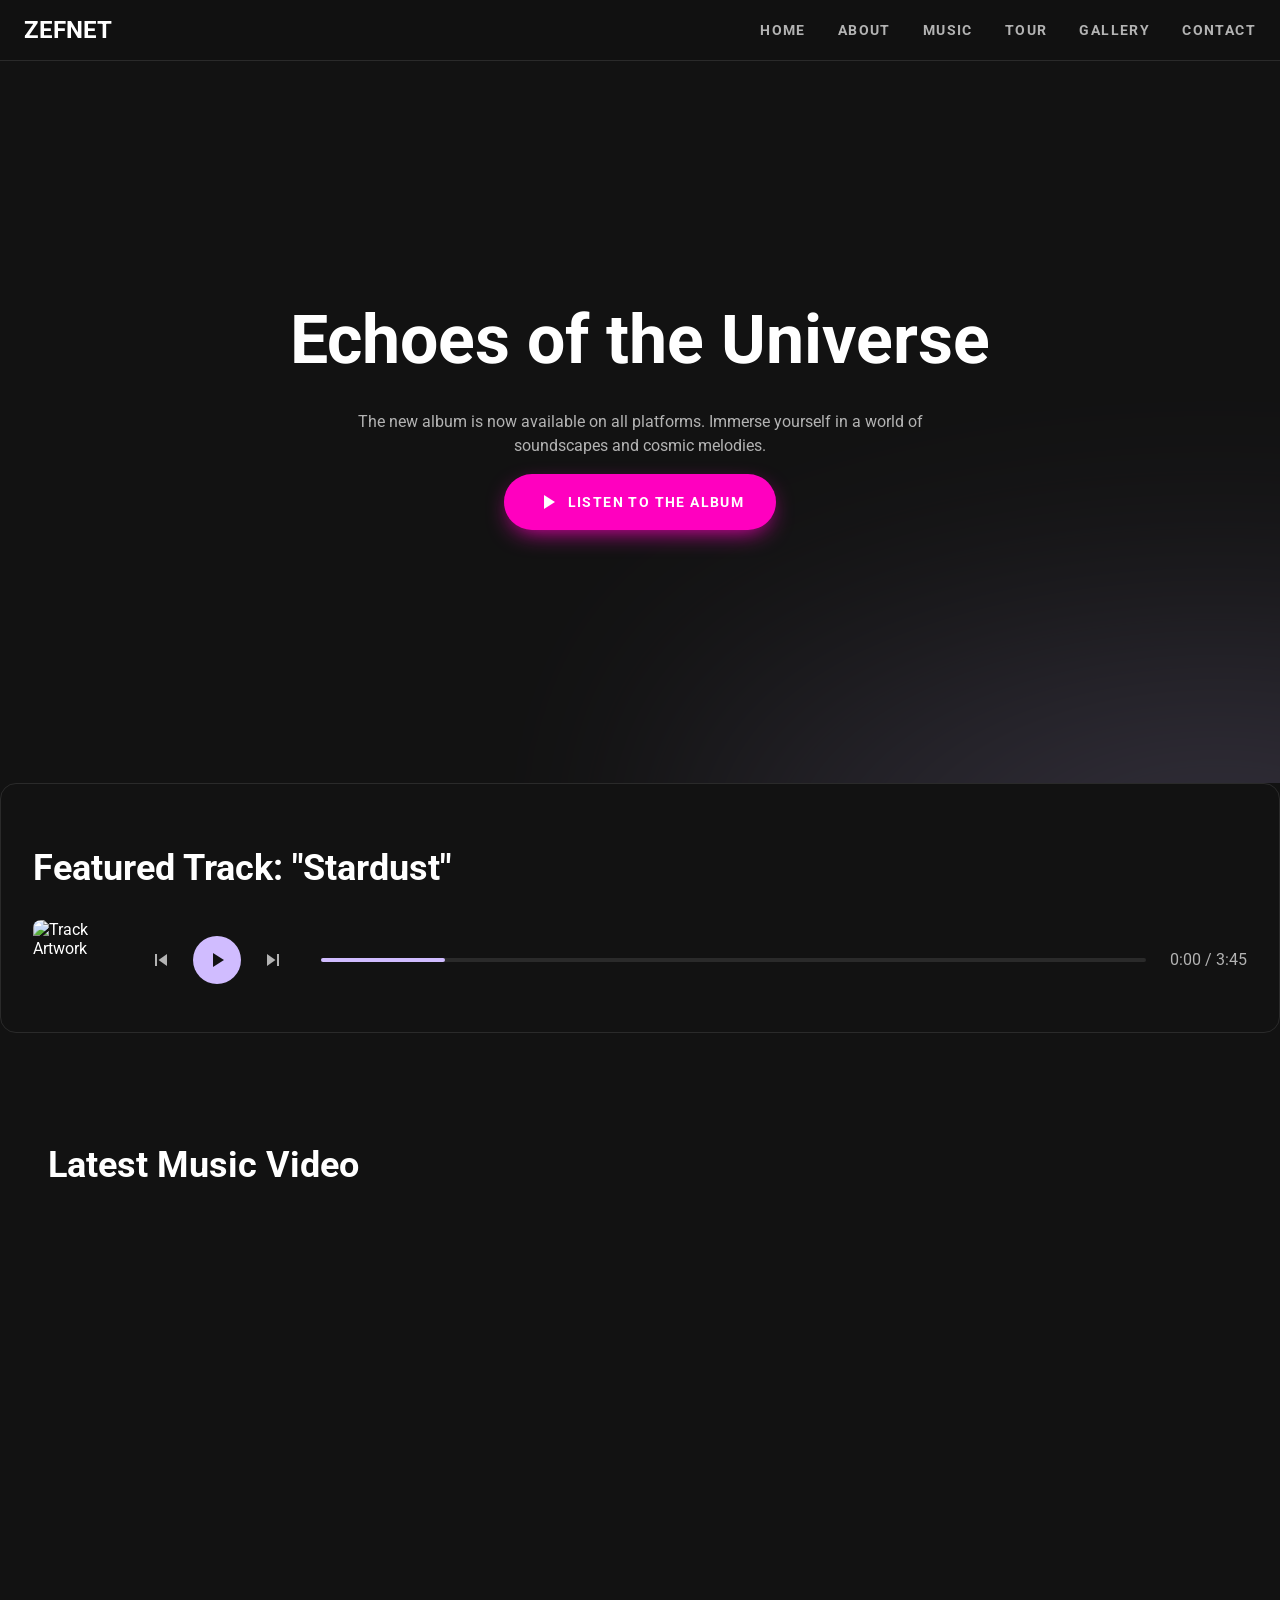
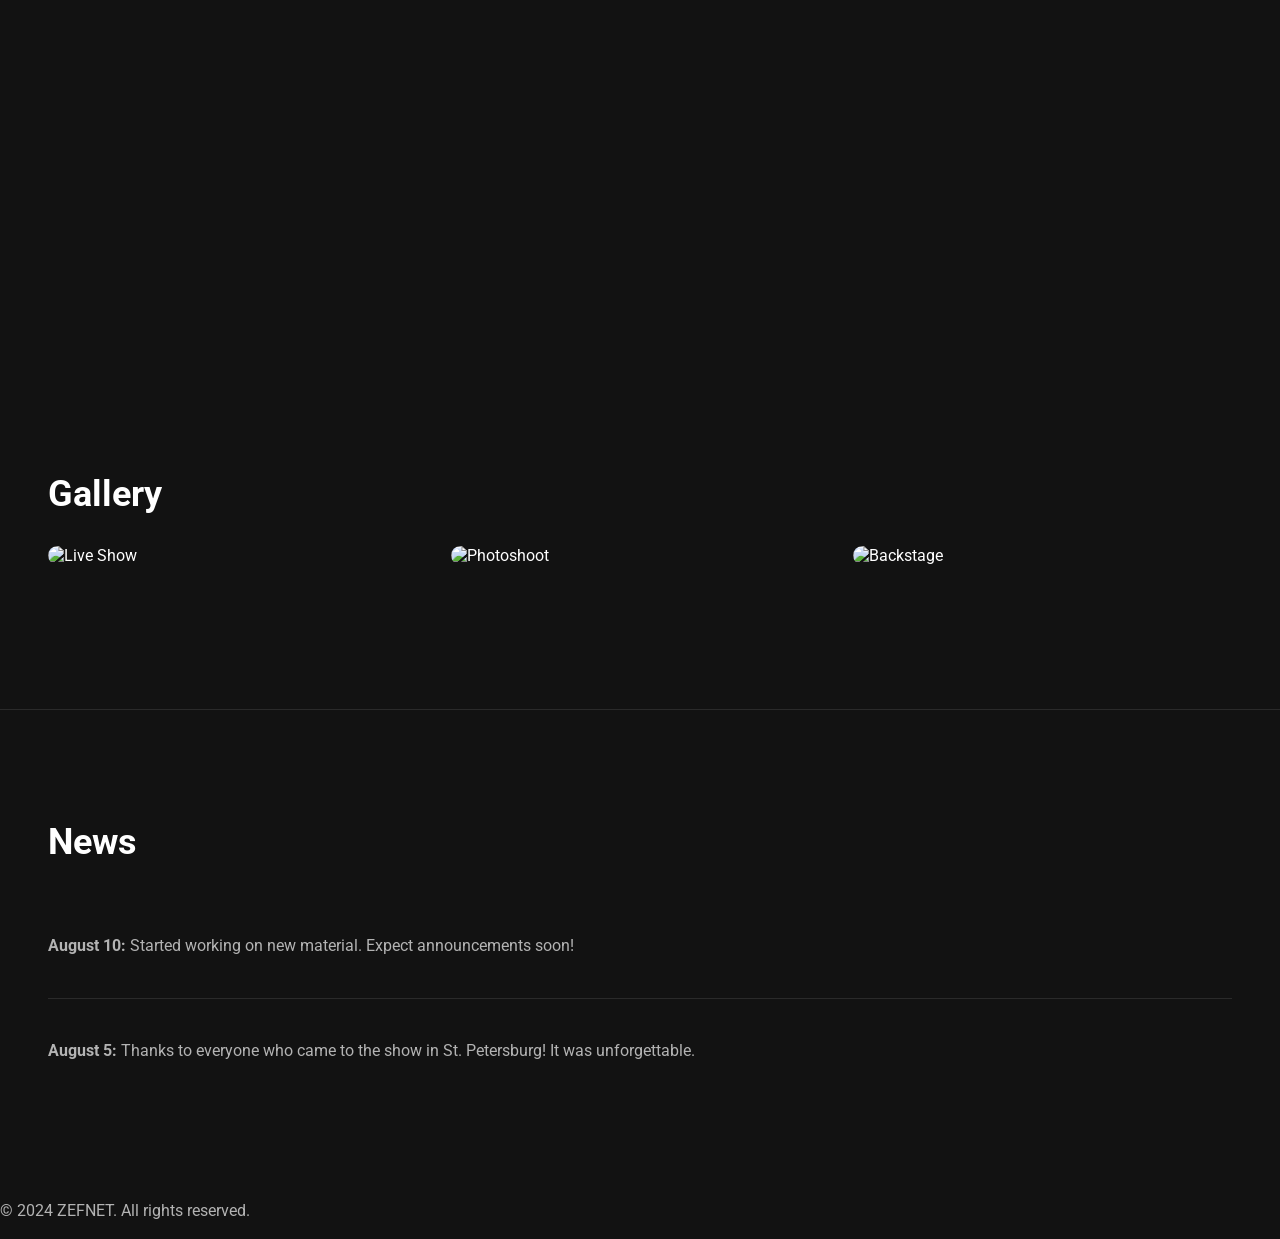
==== index.html @ cc65b37a "Initial commit" ====
<!DOCTYPE html>
<html lang="en">
<head>
    <meta charset="UTF-8">
    <meta name="viewport" content="width=device-width, initial-scale=1.0">
    <title>ZEFNET</title>
    <link rel="stylesheet" href="style.css">
    <link rel="stylesheet" href="https://fonts.googleapis.com/icon?family=Material+Icons">
    <link rel="stylesheet" href="https://fonts.googleapis.com/css2?family=Roboto:wght@400;500;700&display=swap">
</head>
<body>
    <div id="preloader">
        <div class="spinner"></div>
    </div>

    <div id="header-placeholder"></div>

    <main>
        <section id="hero">
            <h1 class="md-typescale-display-large">Echoes of the Universe</h1>
            <p class="md-typescale-body-large">The new album is now available on all platforms. Immerse yourself in a world of soundscapes and cosmic melodies.</p>
            <button class="md-button md-button--filled">
                <span class="material-icons">play_arrow</span>
                <span class="md-typescale-label-large">Listen to the Album</span>
            </button>
        </section>

        <section id="main-track" class="md-card">
            <h2 class="md-typescale-headline-large">Featured Track: "Stardust"</h2>
            <div class="audio-player">
                <img src="https://placehold.co/100x100/1E1E1E/FFFFFF?text=Echoes" alt="Track Artwork">
                <div class="player-controls">
                    <button class="md-button--icon"><span class="material-icons">skip_previous</span></button>
                    <button class="md-button--icon play-pause"><span class="material-icons">play_arrow</span></button>
                    <button class="md-button--icon"><span class="material-icons">skip_next</span></button>
                </div>
                <div class="progress-bar">
                    <div class="progress"></div>
                </div>
                <span class="time-display">0:00 / 3:45</span>
            </div>
        </section>

        <section id="video-preview">
            <h2 class="md-typescale-headline-large">Latest Music Video</h2>
            <div class="video-container">
                <iframe src="https://www.youtube.com/embed/dQw4w9WgXcQ" frameborder="0" allow="accelerometer; autoplay; clipboard-write; encrypted-media; gyroscope; picture-in-picture" allowfullscreen></iframe>
            </div>
        </section>

        <section id="photo-preview">
            <h2 class="md-typescale-headline-large">Gallery</h2>
            <div class="photo-grid">
                <img src="https://placehold.co/600x400/D0BCFF/121212?text=Live+Show" alt="Live Show">
                <img src="https://placehold.co/600x400/FF00BF/121212?text=Photoshoot" alt="Photoshoot">
                <img src="https://placehold.co/600x400/FFFFFF/121212?text=Backstage" alt="Backstage">
            </div>
        </section>

        <section id="feed">
            <h2 class="md-typescale-headline-large">News</h2>
            <div class="feed-item md-typescale-body-large">
                <p><strong>August 10:</strong> Started working on new material. Expect announcements soon!</p>
            </div>
            <div class="feed-item md-typescale-body-large">
                <p><strong>August 5:</strong> Thanks to everyone who came to the show in St. Petersburg! It was unforgettable.</p>
            </div>
        </section>

    </main>

    <div id="footer-placeholder"></div>

    <script src="script.js"></script>
</body>
</html>
---- style.css ----
/* --- Premium Hybrid Theme --- */
:root {
    --color-background: #121212;
    --color-surface: #1E1E1E;
    --color-on-surface: #FFFFFF;
    --color-on-surface-variant: #B3B3B3;
    --color-primary: #D0BCFF; /* Material Purple */
    --color-accent: #FF00BF;   /* Vibrant Magenta/Pink */
    --color-outline: #2A2A2A; /* Softer outline */
    --font-family: 'Roboto', sans-serif;
    --header-height: 73px; /* Height of the header */
}

/* --- Base & Typography --- */
html {
    scroll-behavior: smooth;
}

body {
    font-family: var(--font-family);
    background-color: var(--color-background);
    color: var(--color-on-surface);
    margin: 0;
    padding: 0;
    position: relative;
    padding-top: var(--header-height); /* Add padding to body to offset fixed header */
}
/* Noise Texture */
body::after {
    content: "";
    position: fixed;
    top: 0;
    left: 0;
    width: 100vw;
    height: 100vh;
    background-image: url('[data-uri]');
    opacity: 0.04;
    pointer-events: none;
    z-index: 1002;
}


.md-typescale-display-large { font-size: 68px; line-height: 76px; font-weight: 700; }
.md-typescale-headline-large { font-size: 36px; line-height: 44px; font-weight: 700; }
.md-typescale-title-large { font-size: 22px; line-height: 28px; font-weight: 500; }
.md-typescale-body-large { font-size: 16px; line-height: 24px; font-weight: 400; color: var(--color-on-surface-variant); }
.md-typescale-label-large { font-size: 14px; line-height: 20px; font-weight: 700; letter-spacing: 0.1em; text-transform: uppercase; }

/* --- Preloader --- */
#preloader {
    position: fixed;
    top: 0;
    left: 0;
    width: 100%;
    height: 100%;
    background-color: var(--color-background);
    display: flex;
    justify-content: center;
    align-items: center;
    z-index: 1003;
    transition: opacity 0.5s ease-out, visibility 0.5s ease-out;
}
#preloader.hidden { opacity: 0; visibility: hidden; }
.spinner {
    width: 48px;
    height: 48px;
    border: 4px solid var(--color-surface);
    border-top-color: var(--color-primary);
    border-radius: 50%;
    animation: spin 1s linear infinite;
}
@keyframes spin { to { transform: rotate(360deg); } }

/* --- Layout & Components --- */
header {
    background-color: rgba(18, 18, 18, 0.8);
    backdrop-filter: blur(10px);
    padding: 16px 24px;
    border-bottom: 1px solid var(--color-outline);
    position: fixed; /* Changed from sticky to fixed */
    top: 0;
    left: 0;
    right: 0;
    z-index: 100;
}

nav {
    display: flex;
    justify-content: space-between;
    align-items: center;
    max-width: 1600px;
    margin: 0 auto;
}

nav .logo {
    font-weight: 700;
    font-size: 24px;
}

nav ul {
    list-style: none;
    display: flex;
    gap: 32px;
    margin: 0;
    padding: 0;
}
nav ul a {
    color: var(--color-on-surface-variant);
    text-decoration: none; /* Removed underline */
    transition: color 0.2s ease-in-out;
}
nav ul a:hover {
    color: var(--color-on-surface);
}

main > section {
    padding: 80px 48px; /* Increased padding */
    max-width: 1400px;
    margin: 0 auto;
}

/* Hero Section */
#hero {
    display: flex;
    flex-direction: column;
    align-items: center;
    justify-content: center;
    text-align: center;
    min-height: 70vh;
    position: relative;
    overflow: hidden;
    padding-top: 0; /* Remove padding-top because of body padding */
}
#hero::before {
    content: '';
    position: absolute;
    top: 50%;
    left: 50%;
    width: 150%;
    height: 150%;
    background-image:
        radial-gradient(ellipse at 30% 40%, var(--color-primary), transparent 40%),
        radial-gradient(ellipse at 70% 60%, var(--color-accent), transparent 40%);
    opacity: 0.2;
    filter: blur(100px);
    z-index: -1;
    animation: subtle-rotate 20s infinite linear;
}
@keyframes subtle-rotate {
    from { transform: translate(-50%, -50%) rotate(0deg); }
    to { transform: translate(-50%, -50%) rotate(360deg); }
}
#hero h1 { margin-bottom: 16px; }
#hero p { max-width: 600px; }

/* --- About Page --- */
#about-hero {
    display: grid;
    grid-template-columns: 1fr 2fr;
    gap: 64px;
    align-items: start;
}
#about-hero img {
    width: 100%;
    border-radius: 24px;
    object-fit: cover;
}
#about-hero .about-text p {
    margin-bottom: 1.5em;
}
#about-hero blockquote {
    margin: 32px 0;
    padding-left: 24px;
    border-left: 2px solid var(--color-primary);
    font-size: 20px;
    font-style: italic;
    color: var(--color-on-surface);
}

/* --- Music Page --- */
#music-hero {
    text-align: center;
    padding-bottom: 0;
}
.album-grid {
    display: grid;
    grid-template-columns: repeat(auto-fill, minmax(250px, 1fr));
    gap: 32px;
    margin-top: 32px;
}
.album-card {
    background-color: var(--color-surface);
    border-radius: 16px;
    overflow: hidden;
    transition: background-color 0.3s, transform 0.3s;
    cursor: pointer;
}
.album-card:hover {
    background-color: #2a2a2a;
    transform: translateY(-8px);
}
.album-card img {
    width: 100%;
    height: auto;
    aspect-ratio: 1 / 1;
}
.album-card h3, .album-card p {
    margin: 0;
    padding: 0 16px;
}
.album-card h3 {
    margin-top: 16px;
}
.album-card p {
    margin-bottom: 16px;
    color: var(--color-on-surface-variant);
}

/* --- Tour Page --- */
#tour-hero {
    text-align: center;
    padding-bottom: 0;
}
.tour-list {
    margin-top: 32px;
}
.tour-item {
    display: flex;
    align-items: center;
    padding: 24px;
    border-bottom: 1px solid var(--color-outline);
    transition: background-color 0.3s;
}
.tour-item:hover {
    background-color: var(--color-surface);
}
.tour-date {
    display: flex;
    flex-direction: column;
    align-items: center;
    margin-right: 32px;
    width: 60px;
}
.tour-date .month {
    font-size: 14px;
    font-weight: 700;
    color: var(--color-primary);
}
.tour-date .day {
    font-size: 32px;
    font-weight: 700;
}
.tour-info {
    flex-grow: 1;
}
.tour-info .city {
    display: block;
    font-size: 20px;
    font-weight: 500;
}
.tour-info .venue {
    color: var(--color-on-surface-variant);
}
.tour-item.past {
    opacity: 0.6;
}
.tour-item.past:hover {
    background-color: transparent;
}
.md-button.sold-out {
    background-color: var(--color-outline);
    color: var(--color-on-surface-variant);
    cursor: not-allowed;
    box-shadow: none;
}
.md-button.sold-out:hover {
    transform: scale(1);
}

/* --- Gallery Page --- */
#gallery-hero {
    text-align: center;
    padding-bottom: 0;
}
.gallery-grid {
    columns: 4;
    column-gap: 24px;
    margin-top: 32px;
}
.gallery-item {
    margin-bottom: 24px;
    break-inside: avoid;
}
.gallery-item img {
    width: 100%;
    height: auto;
    border-radius: 16px;
    cursor: pointer;
    transition: transform 0.3s, opacity 0.3s;
}
.gallery-item img:hover {
    transform: scale(1.02);
    opacity: 0.8;
}

/* Lightbox */
#lightbox {
    display: none;
    position: fixed;
    z-index: 1001;
    padding-top: 60px;
    left: 0;
    top: 0;
    width: 100%;
    height: 100%;
    overflow: auto;
    background-color: rgba(18, 18, 18, 0.95);
}
.lightbox-content {
    margin: auto;
    display: block;
    width: 80%;
    max-width: 1200px;
    animation: zoom 0.6s;
}
@keyframes zoom {
    from {transform: scale(0)}
    to {transform: scale(1)}
}
.close-lightbox {
    position: absolute;
    top: 15px;
    right: 35px;
    color: #f1f1f1;
    font-size: 40px;
    font-weight: bold;
    transition: 0.3s;
    cursor: pointer;
}
.close-lightbox:hover, .close-lightbox:focus {
    color: #bbb;
    text-decoration: none;
}

/* --- Contact Page --- */
#contact-hero {
    text-align: center;
    padding-bottom: 0;
}
#contact-content {
    display: grid;
    grid-template-columns: 2fr 1fr;
    gap: 64px;
    margin-top: 32px;
}
.form-field {
    margin-bottom: 24px;
}
.form-field label {
    display: block;
    margin-bottom: 8px;
    font-size: 14px;
    color: var(--color-on-surface-variant);
}
.form-field input, .form-field textarea {
    width: 100%;
    background-color: var(--color-surface);
    border: 1px solid var(--color-outline);
    border-radius: 8px;
    padding: 12px;
    color: var(--color-on-surface);
    font-size: 16px;
    transition: border-color 0.3s;
}
.form-field input:focus, .form-field textarea:focus {
    outline: none;
    border-color: var(--color-primary);
}
.social-links {
    list-style: none;
    padding: 0;
    margin: 0;
}
.social-links li a {
    display: block;
    padding: 16px 0;
    font-size: 20px;
    font-weight: 500;
    color: var(--color-on-surface);
    text-decoration: none;
    border-bottom: 1px solid var(--color-outline);
    transition: color 0.3s;
}
.social-links li a:hover {
    color: var(--color-primary);
}


/* Main Track Section */
#main-track {
    padding: 32px;
}
.audio-player {
    display: flex;
    align-items: center;
    gap: 24px;
}
.audio-player img {
    width: 80px;
    height: 80px;
    border-radius: 8px;
}
.player-controls {
    display: flex;
    align-items: center;
    gap: 8px;
}
.progress-bar {
    flex-grow: 1;
    height: 4px;
    background-color: var(--color-outline);
    border-radius: 2px;
    cursor: pointer;
}
.progress {
    width: 15%;
    height: 100%;
    background-color: var(--color-primary);
    border-radius: 2px;
}
.time-display {
    font-variant-numeric: tabular-nums;
    color: var(--color-on-surface-variant);
}

/* Video Preview Section */
.video-container {
    position: relative;
    padding-bottom: 56.25%;
    height: 0;
    overflow: hidden;
    border-radius: 16px;
}
.video-container iframe {
    position: absolute;
    top: 0;
    left: 0;
    width: 100%;
    height: 100%;
}

/* Photo Preview Section */
.photo-grid {
    display: grid;
    grid-template-columns: repeat(auto-fit, minmax(300px, 1fr));
    gap: 24px;
}
.photo-grid img {
    width: 100%;
    height: auto;
    border-radius: 16px;
    object-fit: cover;
    transition: transform 0.3s, opacity 0.3s;
}
.photo-grid img:hover {
    transform: scale(1.03);
    opacity: 0.9;
}

/* Feed Section */
#feed {
    border-top: 1px solid var(--color-outline);
    margin-top: 64px;
}
.feed-item {
    padding: 24px 0;
    border-bottom: 1px solid var(--color-outline);
}
.feed-item:last-child {
    border-bottom: none;
}

/* --- Components --- */
.md-button {
    position: relative;
    overflow: hidden;
    display: inline-flex;
    align-items: center;
    justify-content: center;
    padding: 0 32px;
    height: 56px;
    border-radius: 28px;
    border: none;
    font-family: var(--font-family);
    cursor: pointer;
    transition: all 0.2s ease-in-out;
    transform: scale(1);
}
.md-button:hover {
    transform: scale(1.05);
}
.md-button .material-icons { margin-right: 8px; }

.md-button--filled {
    background-color: var(--color-accent);
    color: var(--color-on-surface);
    box-shadow: 0 8px 24px -8px var(--color-accent);
}
.md-button--filled:hover {
    background-color: #FF33C9;
    box-shadow: 0 12px 32px -8px var(--color-accent);
}

.md-button--text {
    background-color: transparent;
    color: var(--color-primary);
    height: auto;
    padding: 8px 16px;
}
.md-button--text:hover {
    background-color: rgba(208, 188, 255, 0.1);
}

.md-button--icon {
    background: transparent;
    border: none;
    color: var(--color-on-surface-variant);
    cursor: pointer;
    border-radius: 50%;
    width: 48px;
    height: 48px;
    display: flex;
    align-items: center;
    justify-content: center;
    transition: background-color 0.2s;
}
.md-button--icon:hover {
    background-color: rgba(255, 255, 255, 0.1);
    color: var(--color-on-surface);
}
.md-button--icon.play-pause {
    background-color: var(--color-primary);
    color: var(--color-background);
}
.md-button--icon.play-pause:hover {
    background-color: #E0D0FF;
}

.md-card {
    background-color: transparent;
    border: 1px solid var(--color-outline);
    border-radius: 16px;
    padding: 24px;
    transition: background-color 0.3s, transform 0.3s;
    opacity: 0;
    transform: translateY(20px);
}
.md-card.visible { opacity: 1; transform: translateY(0); }
.md-card:hover {
    background-color: var(--color-surface);
    transform: translateY(-4px);
}
.md-card h3 { margin-top: 0; }

/* Ripple Effect */
.ripple {
    position: absolute;
    border-radius: 50%;
    background-color: rgba(255, 255, 255, 0.3);
    transform: scale(0);
    animation: ripple-animation 0.6s linear;
}
@keyframes ripple-animation { to { transform: scale(4); opacity: 0; } }
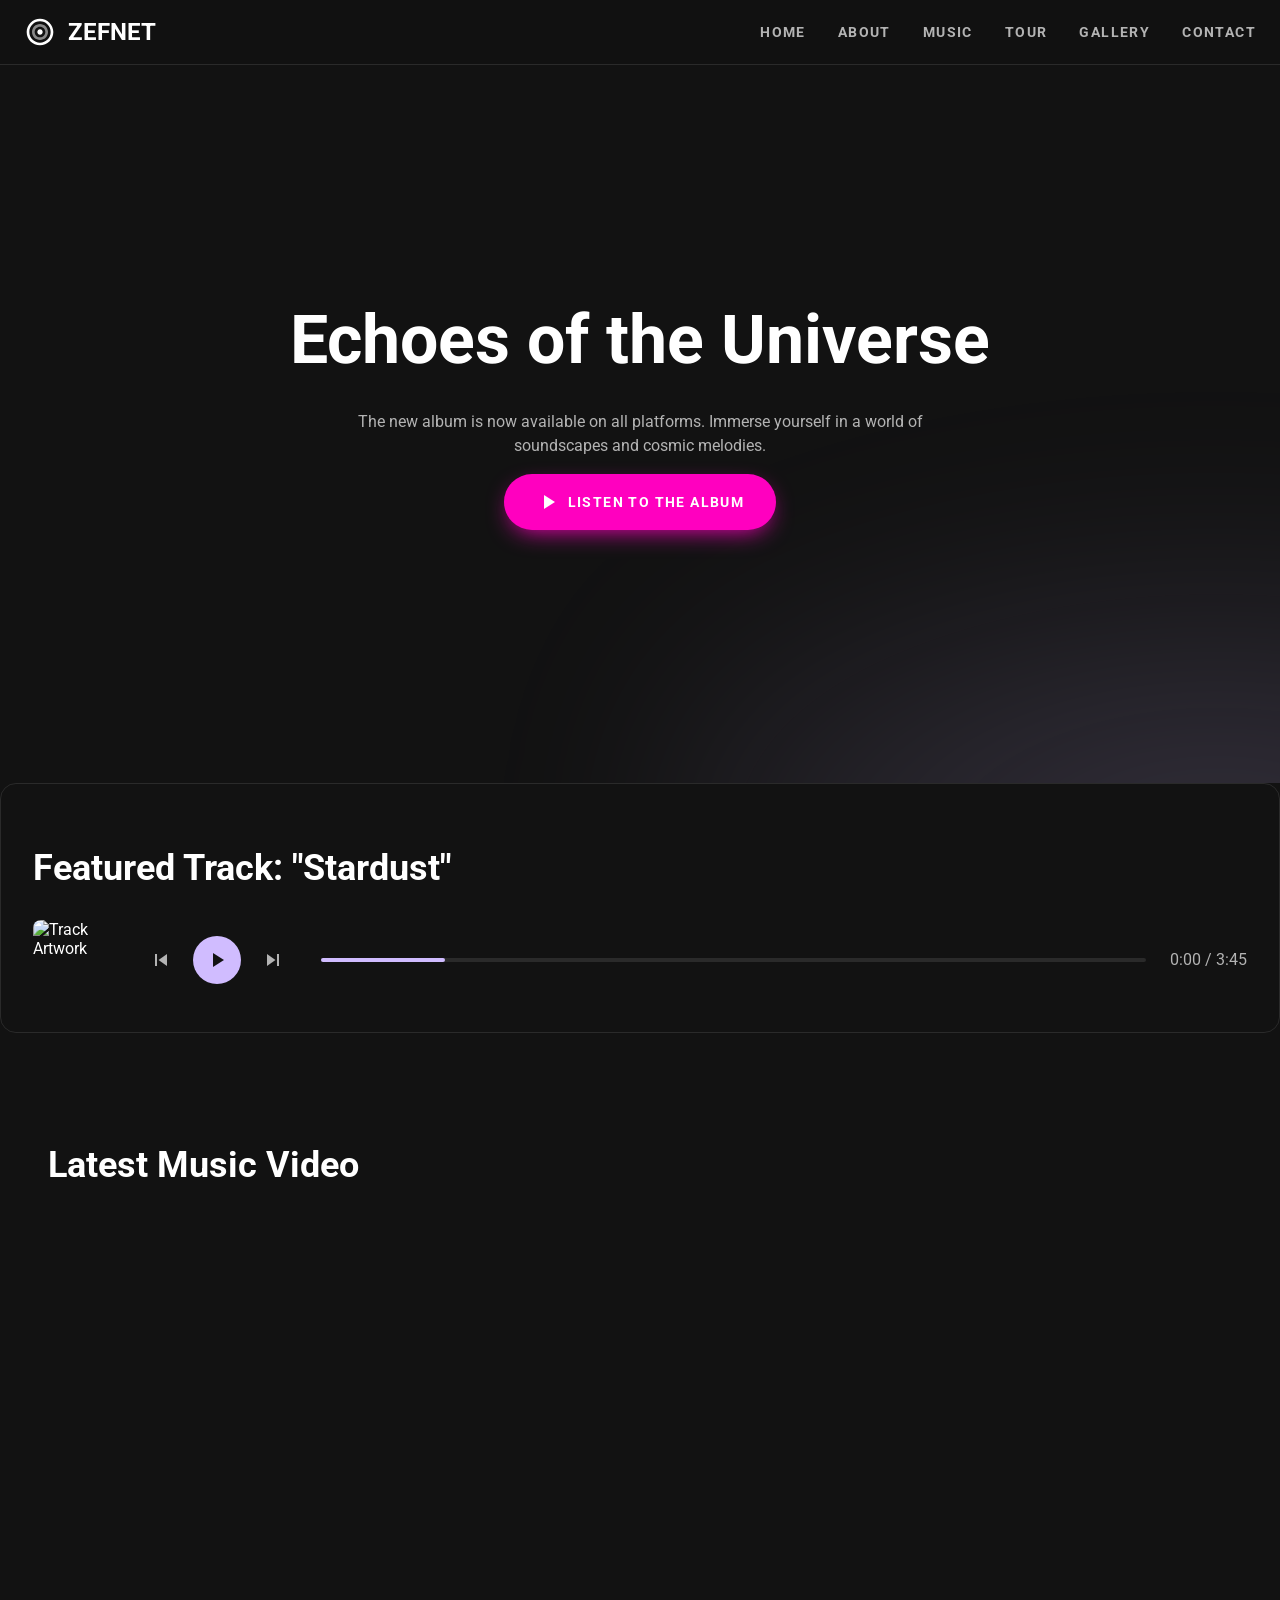
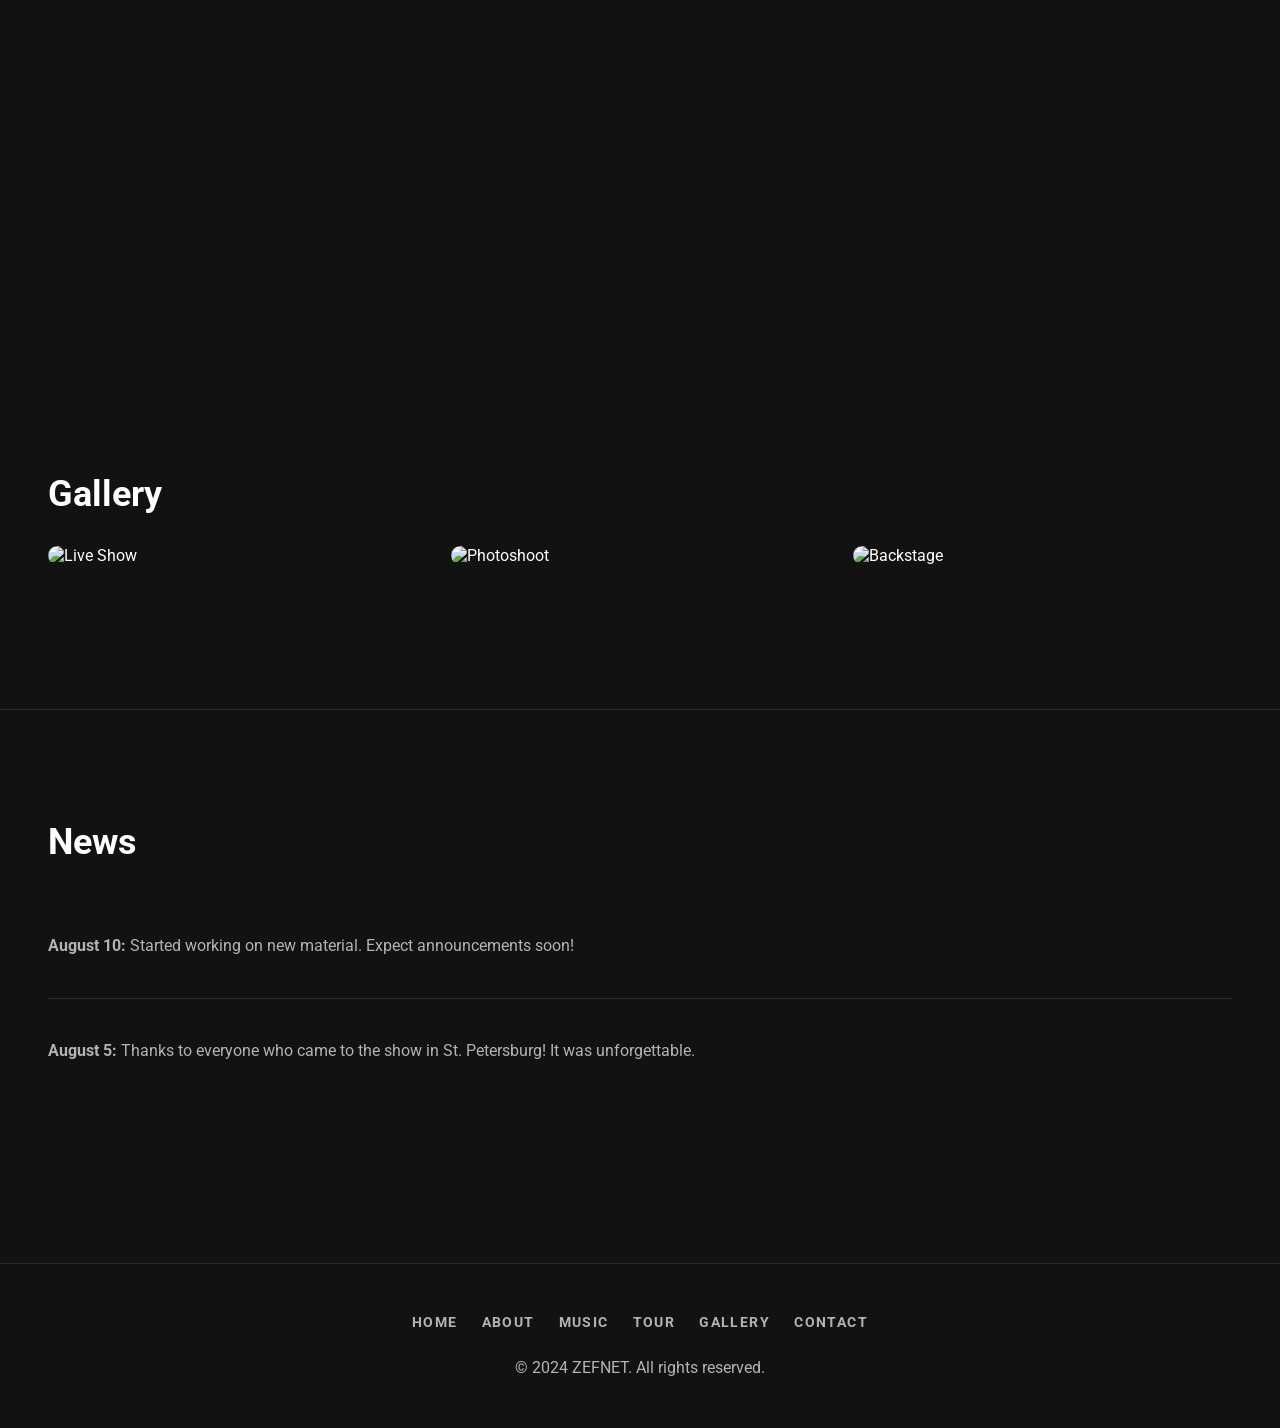
==== commit 13a06176: "+" ====
--- a/index.html
+++ b/index.html
@@ -13,6 +13,7 @@
         <div class="spinner"></div>
     </div>
 
+    <div id="background-placeholder"></div>
     <div id="header-placeholder"></div>
 
     <main>
--- a/style.css
+++ b/style.css
@@ -23,7 +23,6 @@
     margin: 0;
     padding: 0;
     position: relative;
-    padding-top: var(--header-height); /* Add padding to body to offset fixed header */
 }
 /* Noise Texture */
 body::after {
@@ -92,9 +91,24 @@
     margin: 0 auto;
 }
 
-nav .logo {
+.logo {
+    display: flex;
+    align-items: center;
+    gap: 12px;
     font-weight: 700;
     font-size: 24px;
+    color: var(--color-on-surface);
+    text-decoration: none;
+    transition: color 0.3s;
+}
+.logo:hover {
+    color: var(--color-primary);
+}
+.logo svg {
+    transition: transform 0.5s ease-in-out;
+}
+.logo:hover svg {
+    transform: rotate(180deg);
 }
 
 nav ul {
@@ -113,11 +127,50 @@
     color: var(--color-on-surface);
 }
 
-main > section {
-    padding: 80px 48px; /* Increased padding */
+main {
+    padding-top: var(--header-height);
+    background-color: transparent;
+    position: relative;
+    z-index: 1;
+}
+
+main:not(.contact-main) > section {
+    padding: 80px 48px;
     max-width: 1400px;
     margin: 0 auto;
 }
+
+/* --- Footer --- */
+footer {
+    background-color: transparent;
+    padding: 48px 24px;
+    margin-top: 80px;
+    border-top: 1px solid var(--color-outline);
+    position: relative;
+    z-index: 1;
+}
+.footer-container {
+    max-width: 1400px;
+    margin: 0 auto;
+    display: flex;
+    flex-direction: column;
+    align-items: center;
+    gap: 24px;
+}
+.footer-nav ul {
+    list-style: none;
+    padding: 0;
+    margin: 0;
+    display: flex;
+    flex-wrap: wrap;
+    justify-content: center;
+    gap: 24px;
+}
+.footer-bottom p {
+    margin: 0;
+    color: var(--color-on-surface-variant);
+}
+
 
 /* Hero Section */
 #hero {
@@ -342,56 +395,172 @@
     text-decoration: none;
 }
 
-/* --- Contact Page --- */
+/* --- Contact Page (Final) --- */
+.contact-main {
+    padding: 0;
+    max-width: none;
+}
+.contact-split-layout {
+    display: grid;
+    grid-template-columns: 1fr 1fr;
+    min-height: calc(100vh - var(--header-height));
+    position: relative;
+    overflow: hidden;
+}
+.contact-left-panel, .contact-right-panel {
+    position: relative;
+    z-index: 1;
+    background-color: transparent;
+}
+.contact-left-panel {
+    display: flex;
+    justify-content: center;
+    align-items: center;
+}
+.contact-left-panel img {
+    width: 80%;
+    height: 100%;
+    object-fit: cover;
+    border-radius: 24px;
+}
+.contact-right-panel {
+    display: flex;
+    flex-direction: column;
+    justify-content: center;
+    padding: 80px 64px;
+}
+.aurora-background {
+    position: fixed;
+    top: 0;
+    left: 0;
+    width: 100%;
+    height: 100%;
+    z-index: 0;
+}
+.contact-content-wrapper {
+    position: relative;
+    z-index: 1;
+}
+
+.aurora-layer {
+    position: absolute;
+    width: 500px;
+    height: 500px;
+    background: var(--aurora-color);
+    border-radius: 50%;
+    filter: blur(160px);
+    mix-blend-mode: screen;
+    opacity: 0;
+    animation: drift 20s infinite linear alternate;
+}
+.aurora-layer:nth-child(2) {
+    animation-duration: 25s;
+    animation-direction: alternate-reverse;
+}
+.aurora-layer:nth-child(3) {
+    animation-duration: 18s;
+}
+
+@keyframes drift {
+    0% { transform: translate(-20%, -20%) scale(1); opacity: 0.2; }
+    50% { transform: translate(80%, 70%) scale(1.5); opacity: 0.35; }
+    100% { transform: translate(10%, 50%) scale(1.2); opacity: 0.25; }
+}
+
+.click-splash {
+    position: absolute;
+    border-radius: 50%;
+    background: radial-gradient(circle, var(--color-on-surface) 0%, transparent 70%);
+    transform: scale(0);
+    opacity: 0.5;
+    animation: splash 0.6s ease-out;
+    pointer-events: none;
+    z-index: 100;
+}
+
+@keyframes splash {
+    to {
+        transform: scale(3);
+        opacity: 0;
+    }
+}
+
 #contact-hero {
-    text-align: center;
-    padding-bottom: 0;
+    text-align: left;
+    padding: 0;
 }
 #contact-content {
+    align-items: flex-start;
+    text-align: left;
+    margin-top: 48px;
+}
+.social-grid-container {
+    max-width: none;
+    width: 100%;
+    margin: 0;
+}
+.social-grid {
     display: grid;
-    grid-template-columns: 2fr 1fr;
-    gap: 64px;
-    margin-top: 32px;
-}
-.form-field {
-    margin-bottom: 24px;
-}
-.form-field label {
-    display: block;
-    margin-bottom: 8px;
-    font-size: 14px;
+    grid-template-columns: repeat(auto-fit, minmax(140px, 1fr));
+    gap: 16px;
+}
+.social-button {
+    display: flex;
+    flex-direction: column;
+    align-items: center;
+    justify-content: center;
+    height: 140px;
+    background-color: var(--color-surface);
+    border-radius: 24px;
+    text-decoration: none;
+    color: var(--color-on-surface);
+    transition: all 0.3s ease;
+    position: relative;
+    overflow: hidden;
+}
+.social-button i {
+    font-size: 48px;
     color: var(--color-on-surface-variant);
-}
-.form-field input, .form-field textarea {
-    width: 100%;
-    background-color: var(--color-surface);
-    border: 1px solid var(--color-outline);
-    border-radius: 8px;
-    padding: 12px;
-    color: var(--color-on-surface);
+    transition: all 0.3s ease;
+}
+.social-button .social-label {
     font-size: 16px;
-    transition: border-color 0.3s;
-}
-.form-field input:focus, .form-field textarea:focus {
-    outline: none;
-    border-color: var(--color-primary);
-}
-.social-links {
-    list-style: none;
-    padding: 0;
-    margin: 0;
-}
-.social-links li a {
-    display: block;
-    padding: 16px 0;
-    font-size: 20px;
     font-weight: 500;
+    position: absolute;
+    bottom: 24px;
+    opacity: 0;
+    transform: translateY(10px);
+    transition: all 0.3s ease;
+}
+.social-button:hover {
+    transform: translateY(-8px);
+    background-color: var(--color-outline);
+}
+.social-button:hover i {
+    color: var(--color-on-surface);
+    transform: translateY(-10px);
+}
+.social-button:hover .social-label {
+    opacity: 1;
+    transform: translateY(0);
+}
+.social-button.spotify:hover i { color: #1DB954; }
+.social-button.apple:hover i { color: #FFFFFF; }
+.social-button.youtube:hover i { color: #FF0000; }
+.social-button.instagram:hover i { color: #E4405F; }
+.social-button.twitter:hover i { color: #1DA1F2; }
+.social-button.soundcloud:hover i { color: #FF5500; }
+
+.professional-contacts {
+    margin-top: 48px;
+    text-align: left;
+}
+.professional-contacts a {
     color: var(--color-on-surface);
     text-decoration: none;
-    border-bottom: 1px solid var(--color-outline);
     transition: color 0.3s;
 }
-.social-links li a:hover {
+.professional-contacts a:hover {
     color: var(--color-primary);
 }
 
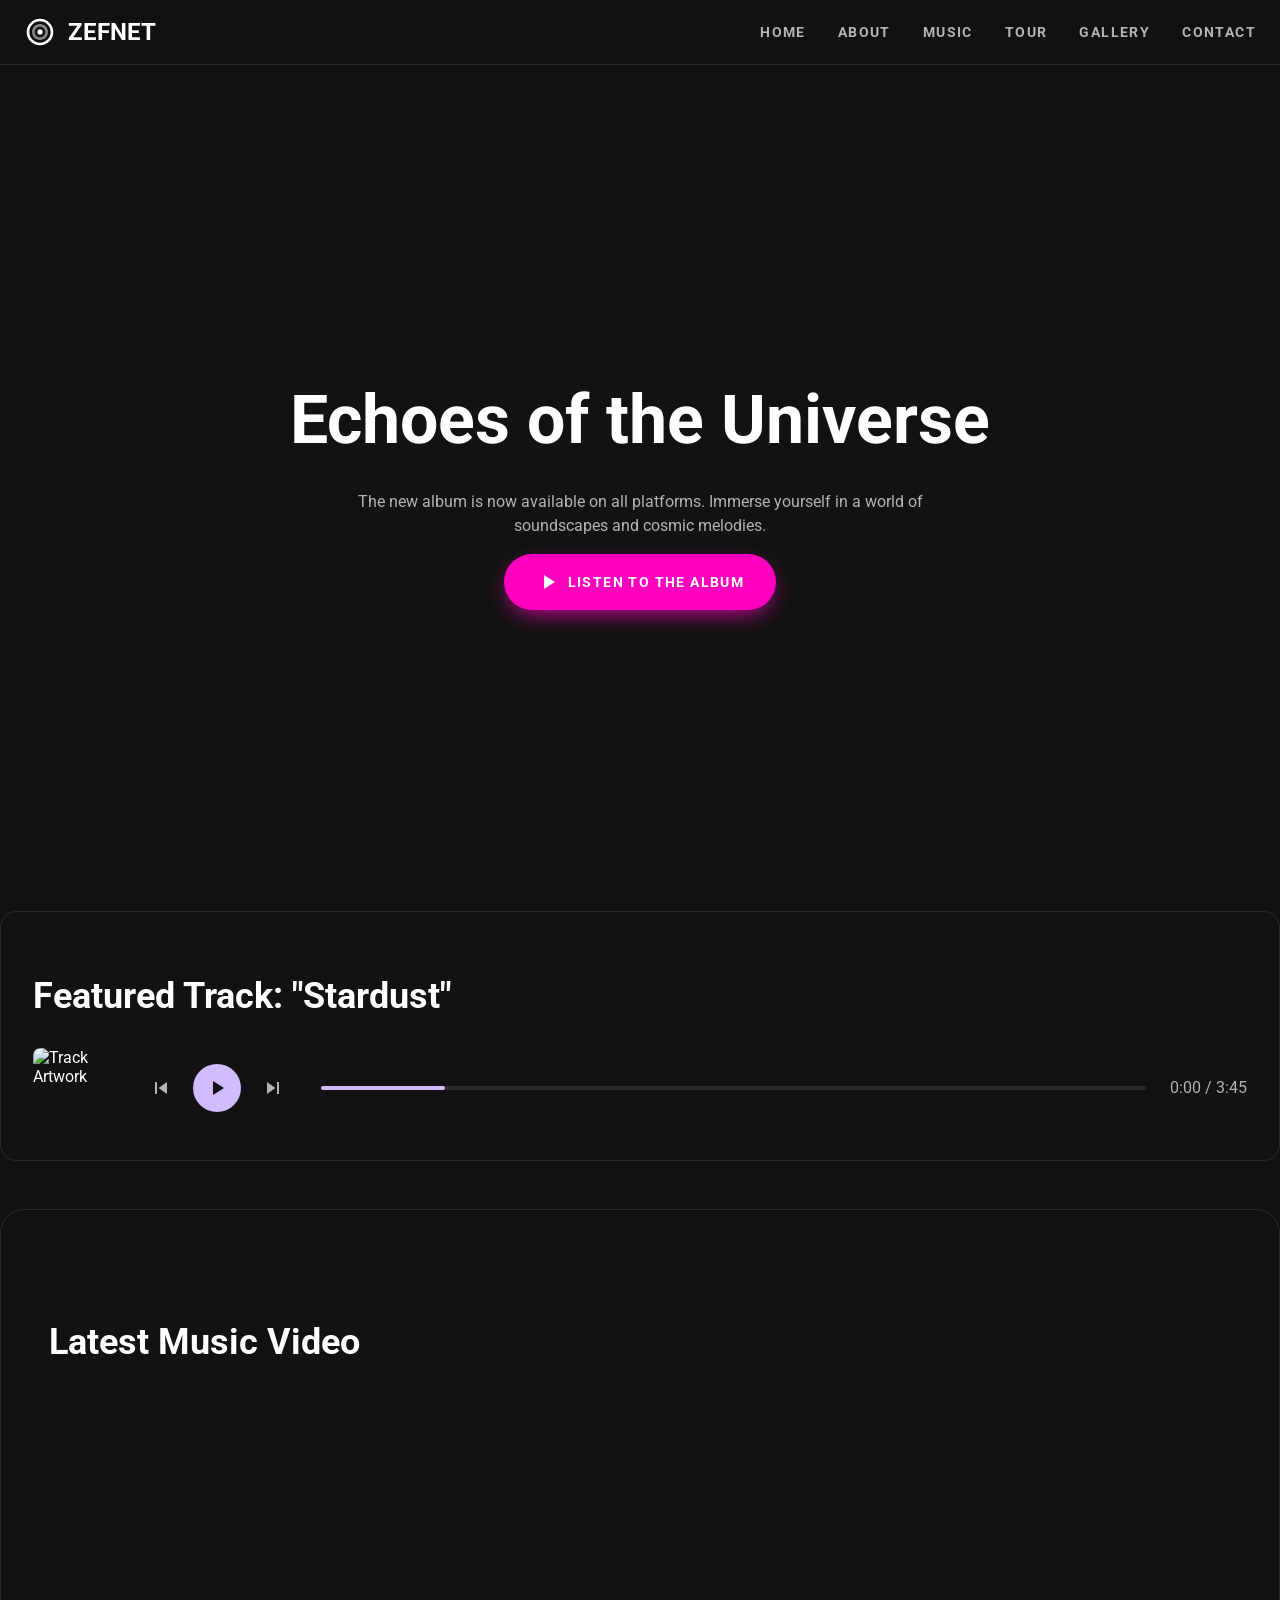
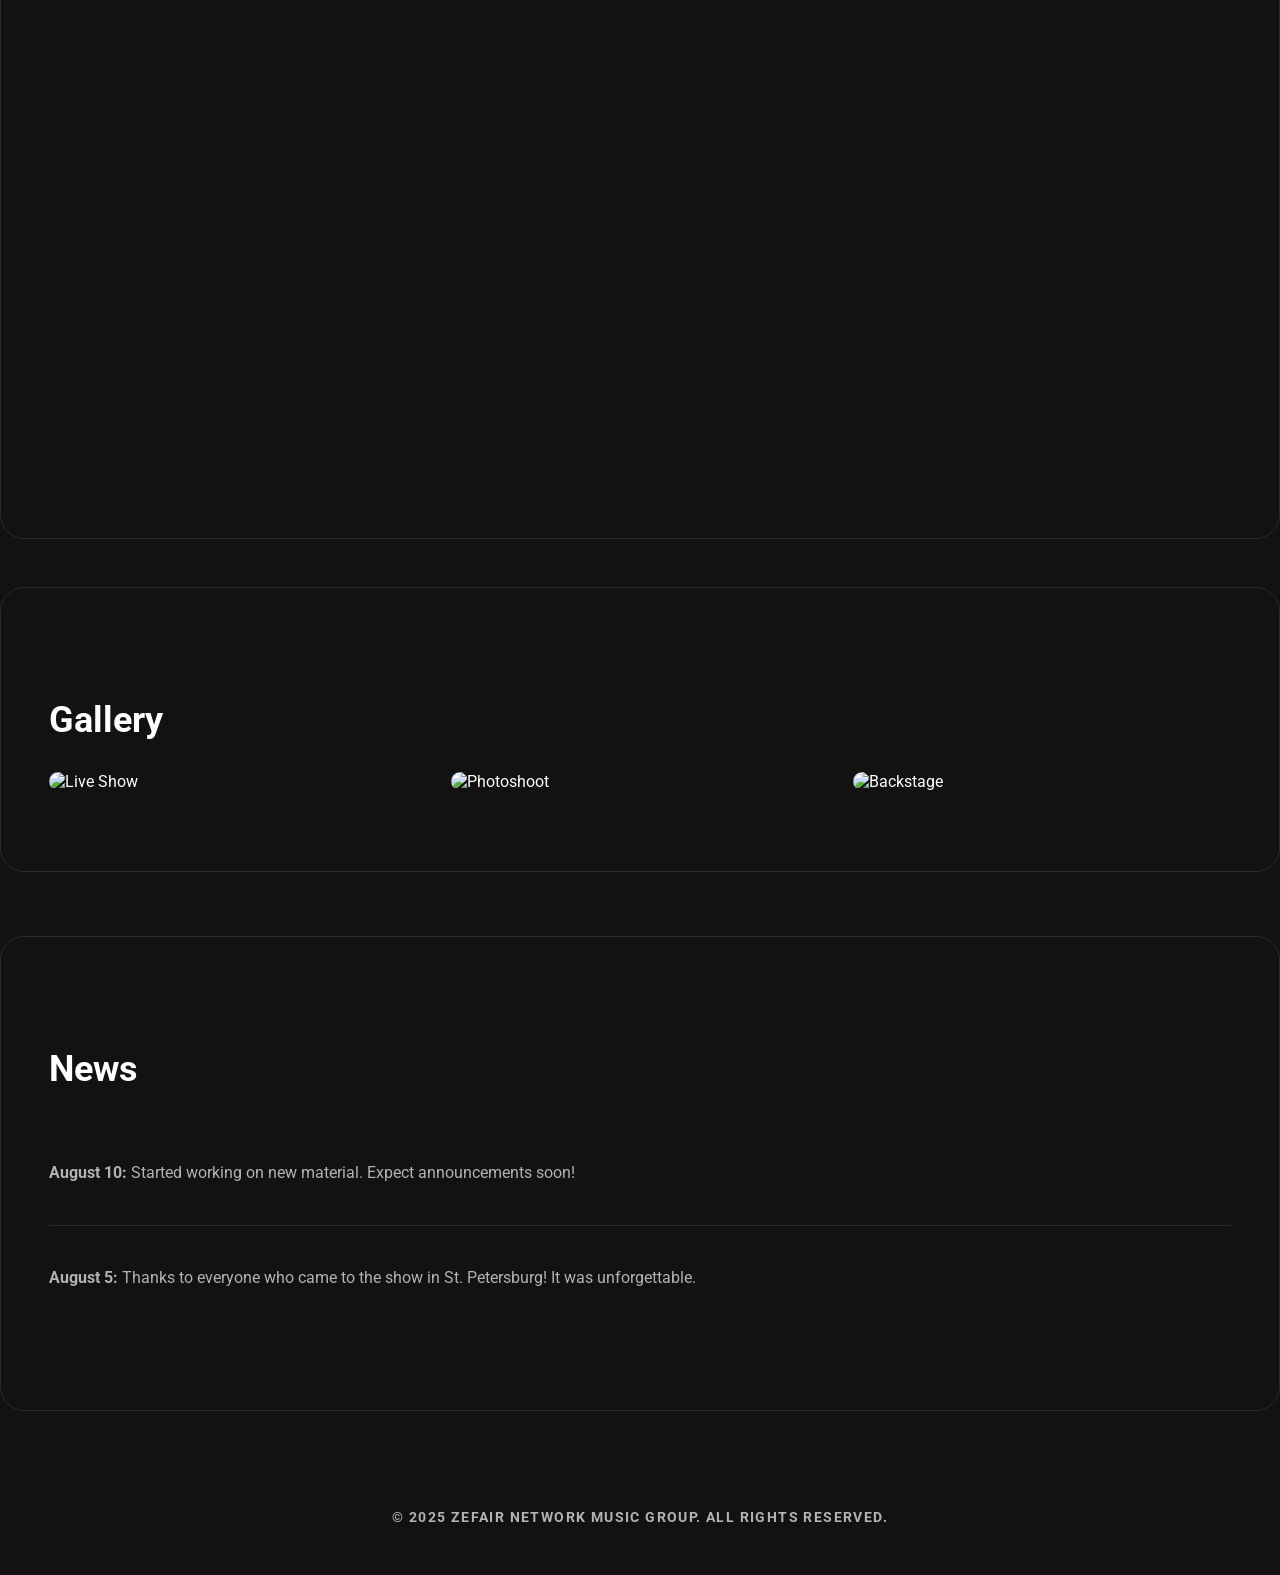
==== commit 871423ff: "+" ====
--- a/index.html
+++ b/index.html
@@ -3,7 +3,7 @@
 <head>
     <meta charset="UTF-8">
     <meta name="viewport" content="width=device-width, initial-scale=1.0">
-    <title>ZEFNET</title>
+    <title>SKLV</title>
     <link rel="stylesheet" href="style.css">
     <link rel="stylesheet" href="https://fonts.googleapis.com/icon?family=Material+Icons">
     <link rel="stylesheet" href="https://fonts.googleapis.com/css2?family=Roboto:wght@400;500;700&display=swap">
--- a/style.css
+++ b/style.css
@@ -23,6 +23,7 @@
     margin: 0;
     padding: 0;
     position: relative;
+    padding-top: var(--header-height);
 }
 /* Noise Texture */
 body::after {
@@ -35,7 +36,7 @@
     background-image: url('[data-uri]');
     opacity: 0.04;
     pointer-events: none;
-    z-index: 1002;
+    z-index: -1;
 }
 
 
@@ -128,24 +129,24 @@
 }
 
 main {
-    padding-top: var(--header-height);
     background-color: transparent;
     position: relative;
     z-index: 1;
 }
 
-main:not(.contact-main) > section {
+main > section {
     padding: 80px 48px;
     max-width: 1400px;
-    margin: 0 auto;
+    margin: 0 auto 48px auto;
+    background-color: rgba(18, 18, 18, 0.5);
+    border: 1px solid var(--color-outline);
+    border-radius: 24px;
 }
 
 /* --- Footer --- */
 footer {
     background-color: transparent;
     padding: 48px 24px;
-    margin-top: 80px;
-    border-top: 1px solid var(--color-outline);
     position: relative;
     z-index: 1;
 }
@@ -182,27 +183,10 @@
     min-height: 70vh;
     position: relative;
     overflow: hidden;
-    padding-top: 0; /* Remove padding-top because of body padding */
-}
-#hero::before {
-    content: '';
-    position: absolute;
-    top: 50%;
-    left: 50%;
-    width: 150%;
-    height: 150%;
-    background-image:
-        radial-gradient(ellipse at 30% 40%, var(--color-primary), transparent 40%),
-        radial-gradient(ellipse at 70% 60%, var(--color-accent), transparent 40%);
-    opacity: 0.2;
-    filter: blur(100px);
-    z-index: -1;
-    animation: subtle-rotate 20s infinite linear;
-}
-@keyframes subtle-rotate {
-    from { transform: translate(-50%, -50%) rotate(0deg); }
-    to { transform: translate(-50%, -50%) rotate(360deg); }
-}
+    background-color: transparent;
+    border: none;
+}
+
 #hero h1 { margin-bottom: 16px; }
 #hero p { max-width: 600px; }
 
@@ -403,7 +387,6 @@
 .contact-split-layout {
     display: grid;
     grid-template-columns: 1fr 1fr;
-    min-height: calc(100vh - var(--header-height));
     position: relative;
     overflow: hidden;
 }
@@ -418,10 +401,10 @@
     align-items: center;
 }
 .contact-left-panel img {
-    width: 80%;
-    height: 100%;
+    width: 75%;
+    height: 98%;
     object-fit: cover;
-    border-radius: 24px;
+    border-radius: 30px;
 }
 .contact-right-panel {
     display: flex;
@@ -435,7 +418,7 @@
     left: 0;
     width: 100%;
     height: 100%;
-    z-index: 0;
+    z-index: -1;
 }
 .contact-content-wrapper {
     position: relative;
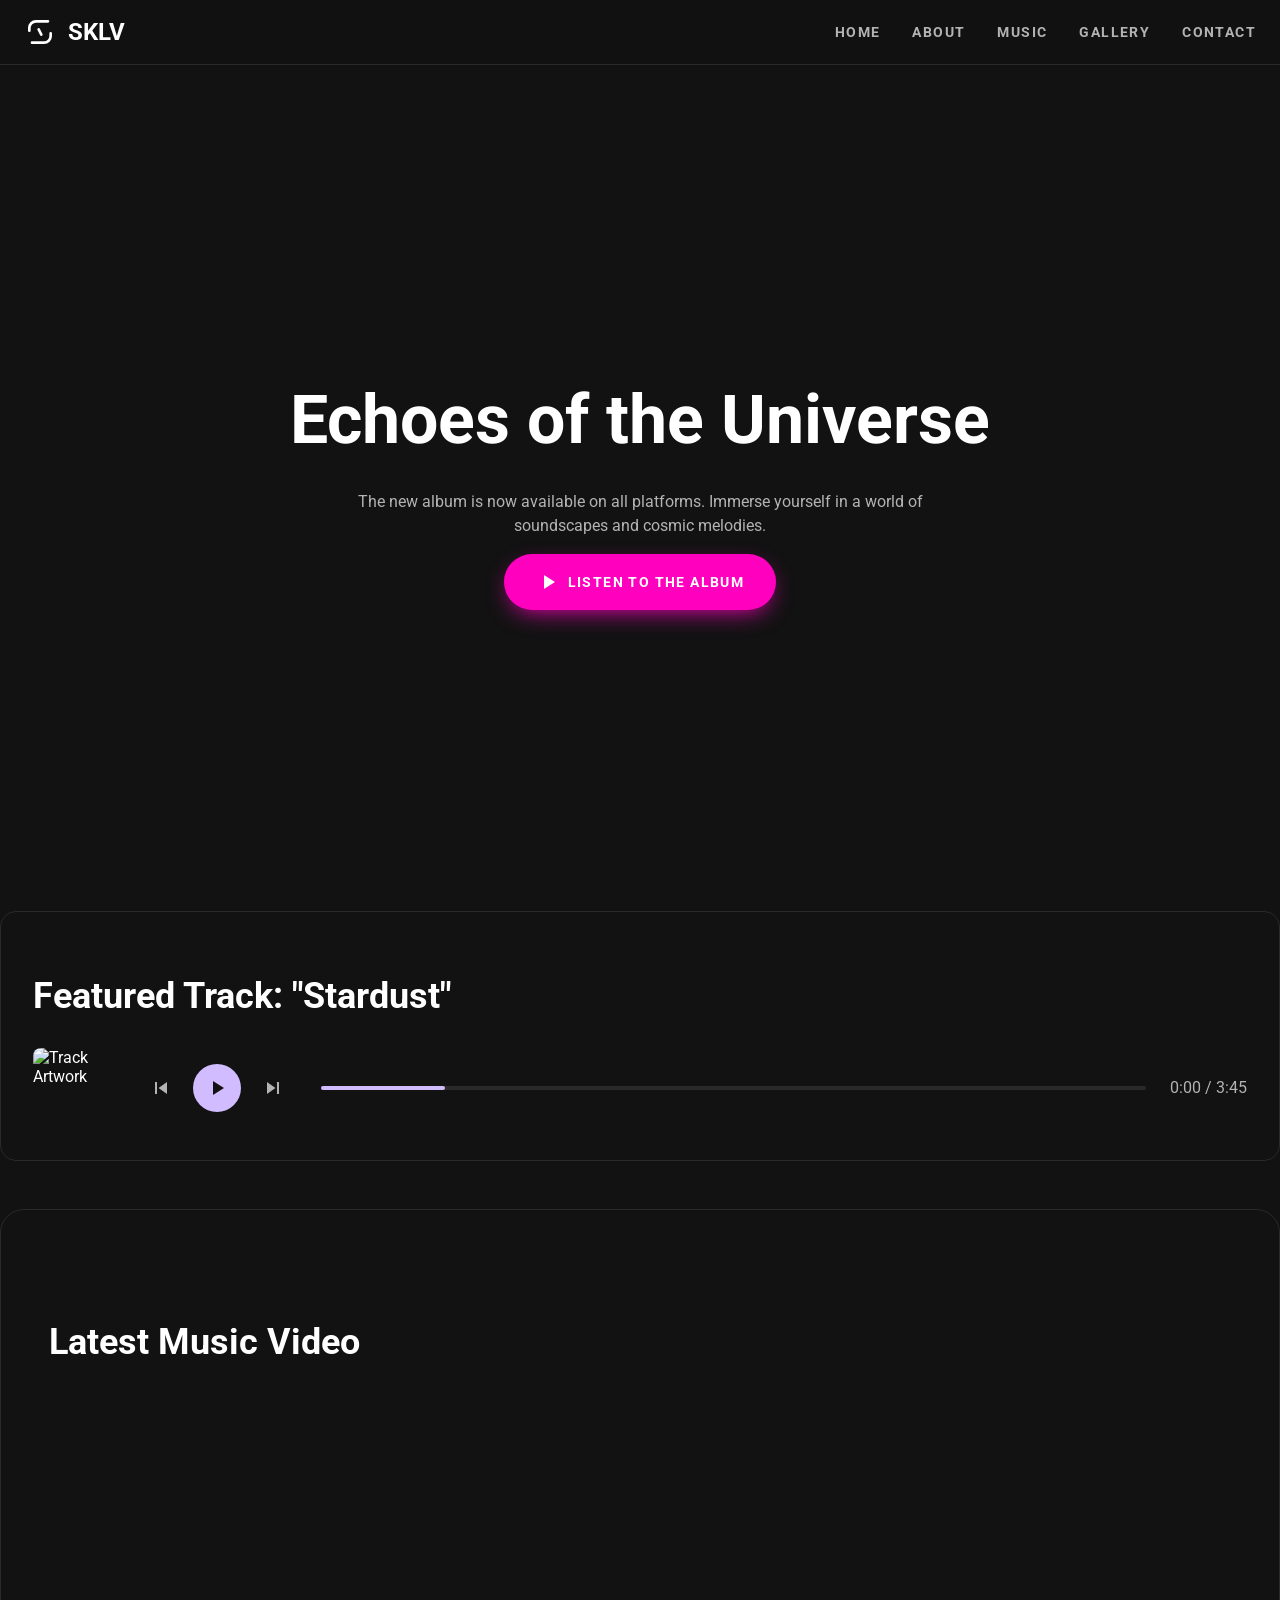
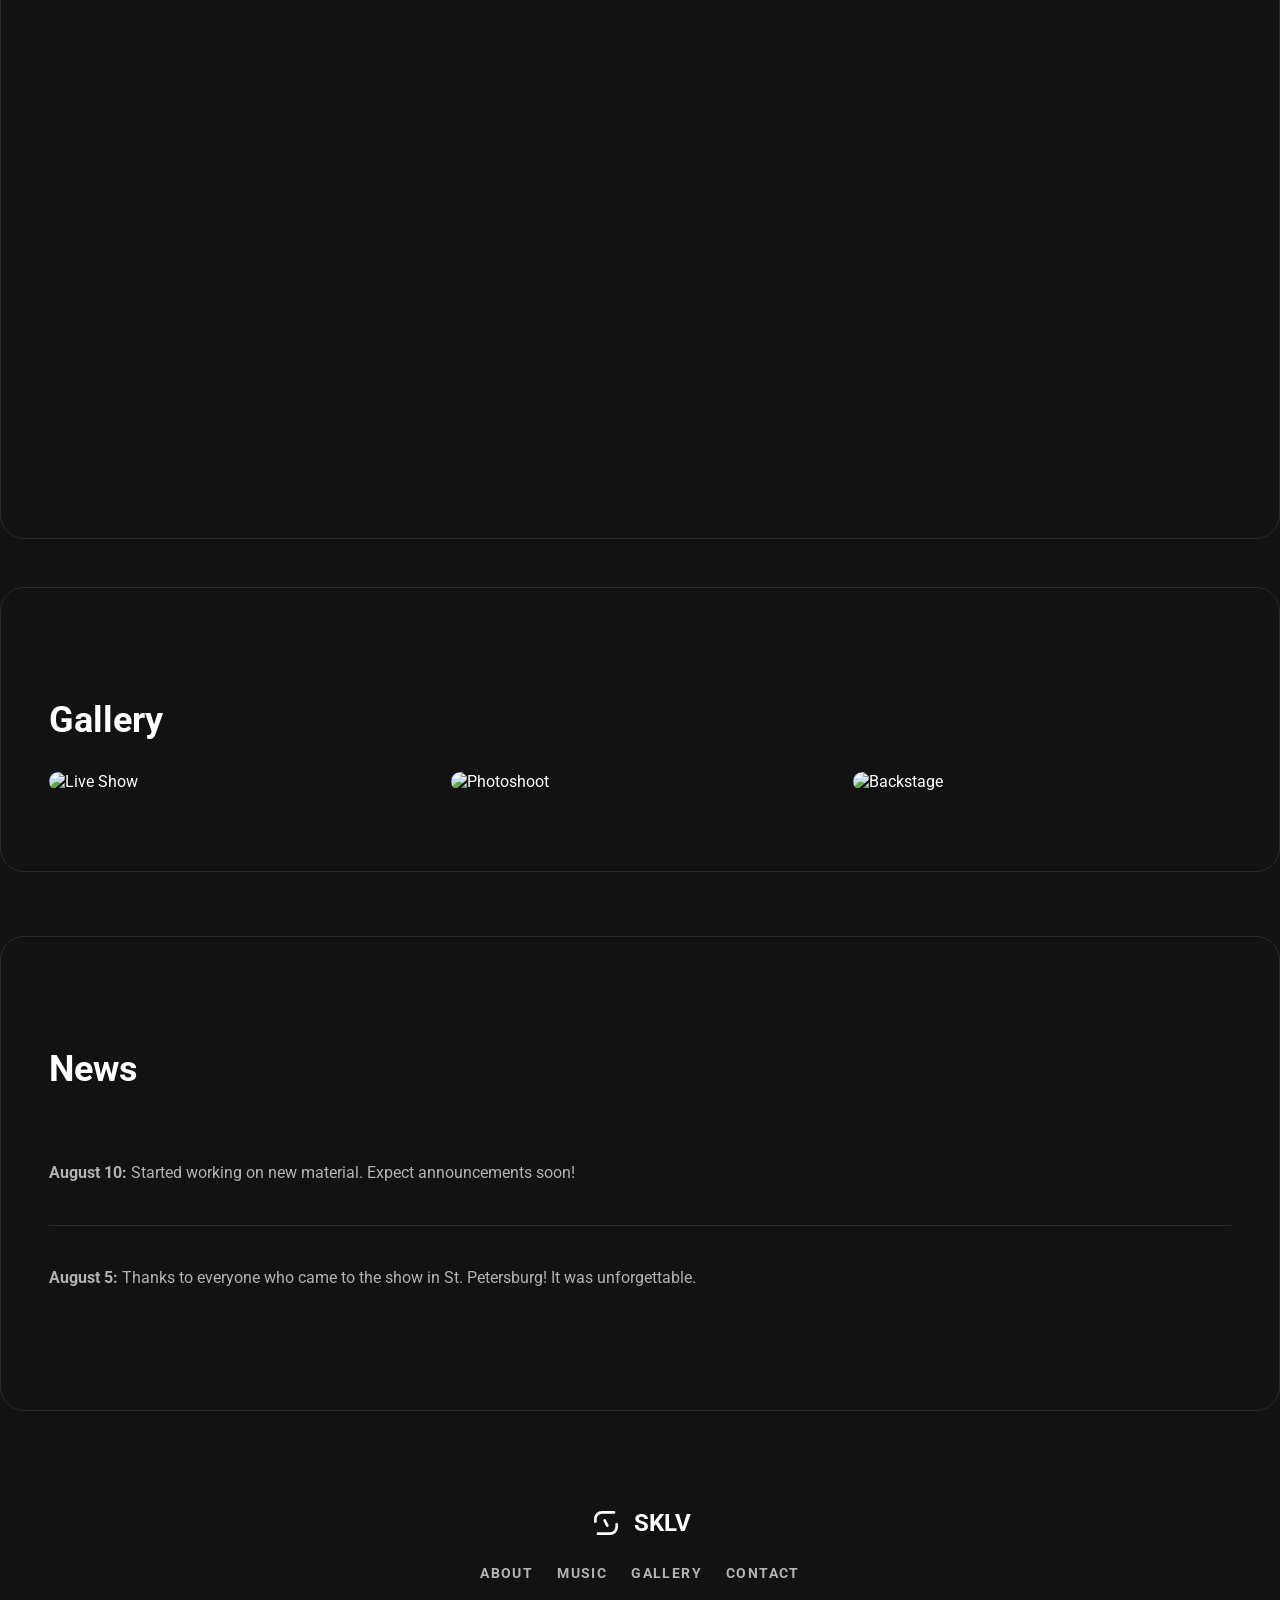
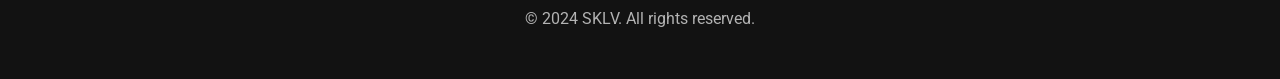
==== commit fad9a645: "New logo" ====
--- a/index.html
+++ b/index.html
@@ -4,6 +4,7 @@
     <meta charset="UTF-8">
     <meta name="viewport" content="width=device-width, initial-scale=1.0">
     <title>SKLV</title>
+    <link rel="icon" href="images/logo-white.svg" type="image/svg+xml">
     <link rel="stylesheet" href="style.css">
     <link rel="stylesheet" href="https://fonts.googleapis.com/icon?family=Material+Icons">
     <link rel="stylesheet" href="https://fonts.googleapis.com/css2?family=Roboto:wght@400;500;700&display=swap">
--- a/style.css
+++ b/style.css
@@ -221,37 +221,170 @@
 }
 .album-grid {
     display: grid;
-    grid-template-columns: repeat(auto-fill, minmax(250px, 1fr));
+    grid-template-columns: repeat(auto-fill, minmax(220px, 1fr));
     gap: 32px;
     margin-top: 32px;
 }
 .album-card {
-    background-color: var(--color-surface);
+    position: relative;
     border-radius: 16px;
     overflow: hidden;
-    transition: background-color 0.3s, transform 0.3s;
+    transition: transform 0.3s;
     cursor: pointer;
+    aspect-ratio: 3 / 4;
 }
 .album-card:hover {
-    background-color: #2a2a2a;
     transform: translateY(-8px);
 }
 .album-card img {
     width: 100%;
-    height: auto;
-    aspect-ratio: 1 / 1;
-}
-.album-card h3, .album-card p {
+    height: 100%;
+    object-fit: cover;
+    transition: transform 0.3s;
+}
+.album-card:hover img {
+    transform: scale(1.05);
+}
+.album-card::after {
+    content: '';
+    position: absolute;
+    inset: 0;
+    background: linear-gradient(to top, rgba(0,0,0,0.8) 0%, transparent 50%);
+    transition: background 0.3s;
+}
+.album-card:hover::after {
+    background: linear-gradient(to top, rgba(0,0,0,0.9) 0%, transparent 70%);
+}
+.album-info {
+    position: absolute;
+    bottom: 16px;
+    left: 16px;
+    right: 16px;
+    z-index: 2;
+    color: var(--color-on-surface);
+}
+.album-info h3 {
     margin: 0;
-    padding: 0 16px;
-}
-.album-card h3 {
+}
+.album-info p {
+    margin: 4px 0 0;
+    color: var(--color-on-surface-variant);
+}
+.play-icon {
+    position: absolute;
+    top: 50%;
+    left: 50%;
+    transform: translate(-50%, -50%) scale(0.8);
+    width: 64px;
+    height: 64px;
+    background-color: rgba(255, 0, 191, 0.8);
+    border-radius: 50%;
+    display: flex;
+    justify-content: center;
+    align-items: center;
+    z-index: 3;
+    opacity: 0;
+    transition: opacity 0.3s, transform 0.3s;
+}
+.album-card:hover .play-icon {
+    opacity: 1;
+    transform: translate(-50%, -50%) scale(1);
+}
+.play-icon .material-icons {
+    font-size: 48px;
+    color: white;
+}
+
+/* --- Album Popup --- */
+.album-popup {
+    position: fixed;
+    top: 0;
+    left: 0;
+    width: 100%;
+    height: 100%;
+    background-color: rgba(0, 0, 0, 0.8);
+    backdrop-filter: blur(10px);
+    display: flex;
+    justify-content: center;
+    align-items: center;
+    z-index: 1001;
+    opacity: 0;
+    visibility: hidden;
+    transition: opacity 0.3s, visibility 0.3s;
+}
+.album-popup.visible {
+    opacity: 1;
+    visibility: visible;
+}
+.popup-content {
+    background-color: var(--color-surface);
+    border-radius: 24px;
+    padding: 32px;
+    width: 90%;
+    max-width: 600px;
+    position: relative;
+    transform: scale(0.95);
+    transition: transform 0.3s;
+}
+.album-popup.visible .popup-content {
+    transform: scale(1);
+}
+.close-popup {
+    position: absolute;
+    top: 16px;
+    right: 16px;
+    font-size: 32px;
+    color: var(--color-on-surface-variant);
+    cursor: pointer;
+    transition: color 0.3s;
+}
+.close-popup:hover {
+    color: var(--color-on-surface);
+}
+.popup-header {
+    display: flex;
+    gap: 24px;
+    align-items: center;
+    margin-bottom: 24px;
+}
+#popup-cover {
+    width: 150px;
+    height: 150px;
+    border-radius: 16px;
+    object-fit: cover;
+}
+#popup-title {
+    margin: 0;
+}
+#popup-year {
+    margin-top: 8px;
+}
+#popup-summary {
     margin-top: 16px;
-}
-.album-card p {
-    margin-bottom: 16px;
-    color: var(--color-on-surface-variant);
-}
+    color: var(--color-on-surface-variant);
+}
+.popup-tracklist ol {
+    list-style: none;
+    padding: 0;
+    margin: 0;
+}
+.popup-tracklist li {
+    display: flex;
+    align-items: center;
+    padding: 12px 0;
+    border-bottom: 1px solid var(--color-outline);
+    font-size: 16px;
+}
+.popup-tracklist li:last-child {
+    border-bottom: none;
+}
+.popup-tracklist .track-number {
+    color: var(--color-on-surface-variant);
+    width: 32px;
+    text-align: right;
+    margin-right: 16px;
+}
+
 
 /* --- Tour Page --- */
 #tour-hero {
